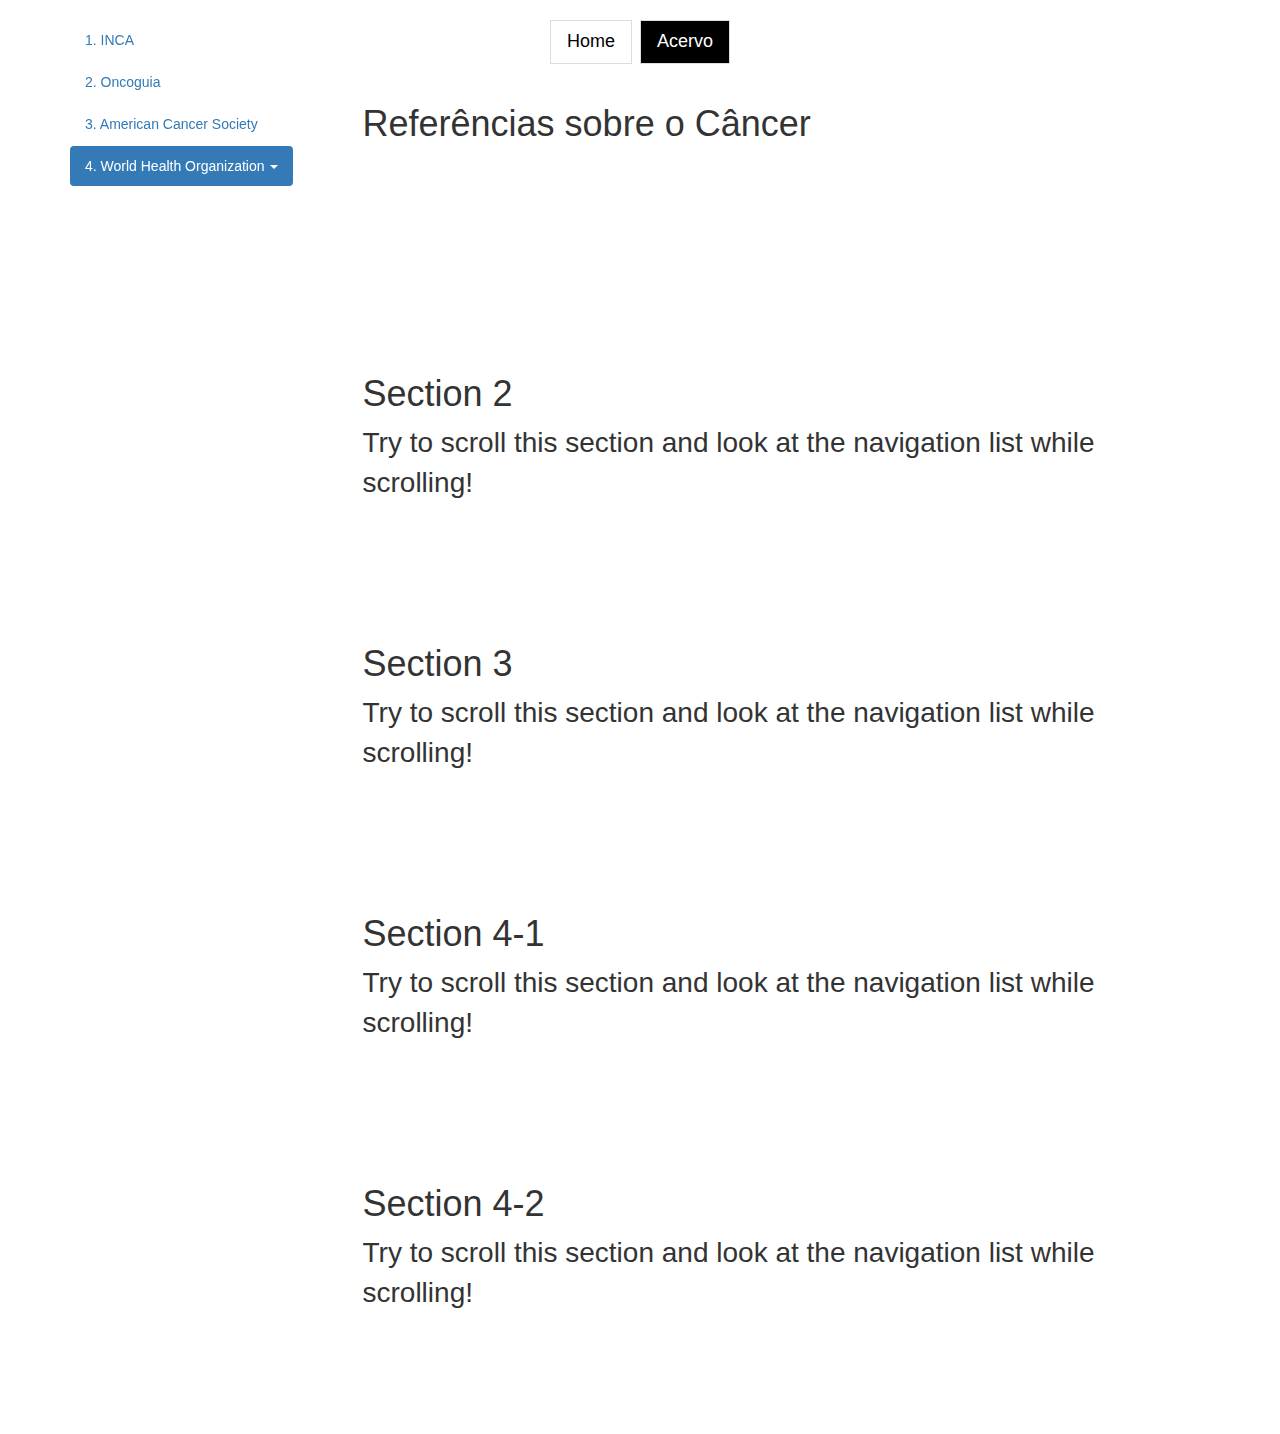
==== biblioteca.html @ 803159f8 "." ====
<!DOCTYPE hmtl>
<html lang="pt-br">
  <head>
    <link
    rel="shortcut icon"
    href="img2ing/favicon__2_-removebg-preview.png"
    type="image/x-icon">
    <title> Technology, Science and Research</title>
    <meta charset="utf-8">
  <meta name="viewport" content="width=device-width, initial-scale=1">
  <link rel="stylesheet" href="https://maxcdn.bootstrapcdn.com/bootstrap/3.4.1/css/bootstrap.min.css">
    <link rel="stylesheet" media="mediatype and|not|only (expressions)" href="style.css">
  <script src="https://ajax.googleapis.com/ajax/libs/jquery/3.6.0/jquery.min.js"></script>
  <script src="https://maxcdn.bootstrapcdn.com/bootstrap/3.4.1/js/bootstrap.min.js"></script>
<link href="style1.css" rel="stylesheet" type="text/css" />
</head>
<body data-spy="scroll" data-target="#myScrollspy" data-offset="20">
 <div class="center" style="text-align: center; font-size: 18px">
  <div class="pagination">
  <a href="index.html">Home</a>
  <a href="#" class="active">Acervo</a>
    
  </div>
</div>
<div class="container">
  <div class="row">
    <nav class="col-sm-3" id="myScrollspy">
      <ul class="nav nav-pills nav-stacked">
        <li class="active"><a href="#section1">1. INCA</a></li>
        <li><a href="#section2">2. Oncoguia </a></li>
        <li><a href="#section3">3. American Cancer Society </a></li>
        <li class="dropdown">
          <a class="dropdown-toggle" data-toggle="dropdown" href="#">4. World Health Organization <span class="caret"></span></a>
          <ul class="dropdown-menu">
            <li><a href="#section41">1-4</a></li>
            <li><a href="#section42">2-4</a></li>                     
          </ul>
        </li>
      </ul>
    </nav>
    <div class="col-sm-9">
      <div id="section1">    
        <h1>Referências sobre o Câncer</h1>
        
        <p></p>
      </div>
      <div id="section2"> 
        <h1>Section 2</h1>
        <p>Try to scroll this section and look at the navigation list while scrolling!</p>
      </div>        
      <div id="section3">         
        <h1>Section 3</h1>
        <p>Try to scroll this section and look at the navigation list while scrolling!</p>
      </div>
      <div id="section41">         
        <h1>Section 4-1</h1>
        <p>Try to scroll this section and look at the navigation list while scrolling!</p>
      </div>      
      <div id="section42">         
        <h1>Section 4-2</h1>
        <p>Try to scroll this section and look at the navigation list while scrolling!</p>
      </div>
    </div>
  </div>
</div>

</body>
</html>
  </div>
</div>

</body>
---- style.css ----
* @media screen and (min-width: 480px) {
  #leftsidebar {width: 200px; float: left;}
  #main {margin-left: 250px;}
  float: none;
  width: 100%;
}

.nav-resp{
  background-color:rgb(31 41 55);
  color: #f2f2f2;
  padding: 20px 20px;
  text-decoration: none;
  font-family: 'Caveat', cursiva;
}
.item-nav{
  float: left;
  font-size: 25px;
  margin: -5 20px;
}
.nav-1{
text-align: center;
 float: center;
 margin: 0 20px;
 text-align: 50%;
 position: relative;
 color:#2fe1f9;
text-decoration: none;
 font-size: 20px;
display: inline;
 margin-left: 60px;
}
.nav-1:hover {
  background-color: #cce2f0;
}
.nav-2{
  margin: -10 20px;
text-align: 50%;
 float: left;
 color:#2fe1f9;
text-decoration: none;
 font-size: 18px;
}
.active{
  margin: -10px;
  text-align: 50%;
  float:left;
  color: white;
  text-decoration: none;
 font-size: 18px;
  
}
body {
    position: relative;
  }
  ul.nav-pills {
    top: 20px;
    position: fixed;
  }
  div.col-sm-9 div {
    height: 250px;
    font-size: 28px;
  }
.center {
  text-align: center;
}

.pagination {
  display: inline-block;
}

.pagination a {
  color: black;
  float: left;
  padding: 8px 16px;
  text-decoration: none;
  transition: background-color .3s;
  border: 1px solid #ddd;
  margin: 0 4px;
}
.pagination a.active {
  background-color: black;
  color: white;
  border: 1px solid #black;
}
.footer{
  width: 100%;
  background-color: rgb(31 41 55);
  color: white;
  text-align: center;
  padding: 3px;
  display: block;
}
.cards{
  padding:20px;
  margin:5px;
}
.pagination a:hover:not(.active) {background-color: #36abdd66;}
#nav-1 hover: {background-color: #41bcec66;}
body {font-family: Arial, Helvetica, sans-serif;}
* {box-sizing: border-box;}

.media-body{
 font-family: 'Caveat', cursiva; 
  color: black;
  font-size: 16px;
  text-align:justify;
}
.missao-1{
  font-size: 25px;
  text-align: center;
  font-family: 'Lobster', cursive
}
.missao-2{
  padding: 0 20px;
}
.missao-3{
  text-align:center;
  text-size:15px;
}
.eq-1{
 padding: 10 20px;
  font-family: 'Caveat', cursiva; 
  color: black;
  font-size: 30px;
  text-align:center;
 
  
}
.conteudo_grid {
   padding: 10 20px;
  display: grid;
  gap: 10px;
  justify-items: center;
}

.item_grid {
  justify-items: center;
  text-align: center;
  font-size: 15px;
  margin:0px;
}

.img_grid {
  display: inline-block;
  width: 85%;
  border-radius:80px;
}
.kfoto{
  grid-column: 1;
  grid-row: 1;
  width: 65%;
}

.afoto {
  grid-column: 2;
  grid-row: 1;
  width: 65%;
}

.ifoto{
  grid-column: 4;
  grid-row: 1;
  width:65%;
 
}

.sfoto{
  grid-column: 3;
  grid-row: 1;
  width: 65%;
}
.efoto{
  grid-column: 5;
  grid-row: 1;
  width: 65%;
}
.lfoto{
grid-column: 2;
  grid-row: 2;
  width: 65%;  
}
.ffoto{
grid-column: 3;
  grid-row: 2;
  width: 65%;  
}
.ivfoto{
 grid-column: 4;
  grid-row: 2;
  width: 65%; 
}
.ft-1{
 width: 100%;
  background-color: rgb(31 41 55);
  color: white;
  text-align: center;
  padding: 3px;
  display: block;
}
---- style1.css ----
body {
    position: relative;
  }
  ul.nav-pills {
    top: 20px;
    position: fixed;
  }
  div.col-sm-9 div {
    height: 250px;
    font-size: 28px;
  }
.center {
  text-align: center;
}

.pagination {
  display: inline-block;
}

.pagination a {
  color: black;
  float: left;
  padding: 8px 16px;
  text-decoration: none;
  transition: background-color .3s;
  border: 1px solid #ddd;
  margin: 0 4px;
}
.pagination a.active {
  background-color: black;
  color: white;
  border: 1px solid #black;
}
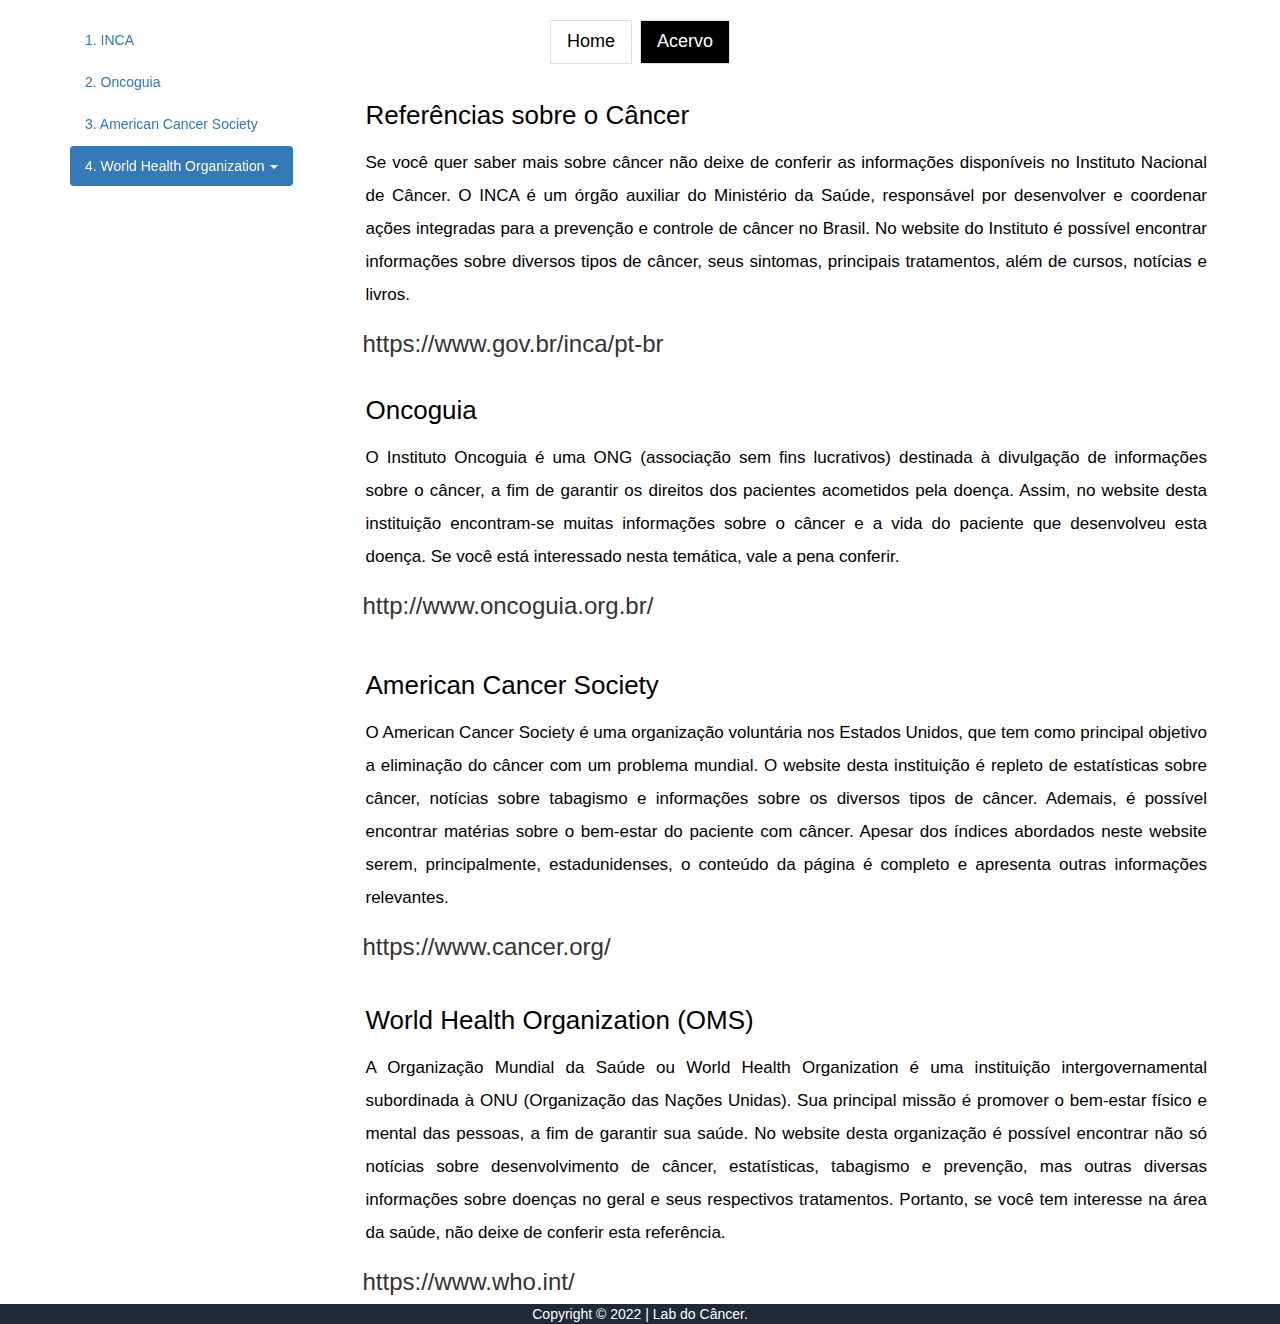
==== commit 94a586ed: "." ====
--- a/biblioteca.html
+++ b/biblioteca.html
@@ -3,7 +3,7 @@
   <head>
     <link
     rel="shortcut icon"
-    href="img2ing/favicon__2_-removebg-preview.png"
+    href="img/logo_azul-removebg-preview.png"
     type="image/x-icon">
     <title> Technology, Science and Research</title>
     <meta charset="utf-8">
@@ -32,41 +32,68 @@
         <li class="dropdown">
           <a class="dropdown-toggle" data-toggle="dropdown" href="#">4. World Health Organization <span class="caret"></span></a>
           <ul class="dropdown-menu">
-            <li><a href="#section41">1-4</a></li>
-            <li><a href="#section42">2-4</a></li>                     
+            <li><a href="#section4-1">1-4</a></li>
+            <li><a href="#section4-2">2-4</a></li>                     
           </ul>
         </li>
       </ul>
     </nav>
     <div class="col-sm-9">
       <div id="section1">    
-        <h1>Referências sobre o Câncer</h1>
-        
-        <p></p>
+        <h1 class="titulo-acervo">Referências sobre o Câncer</h1>
+          <p class="texto-acervo"> Se você quer saber mais sobre câncer não deixe de conferir as informações disponíveis no Instituto Nacional de Câncer. O INCA é um órgão auxiliar do Ministério da Saúde, responsável por desenvolver e coordenar ações integradas para a prevenção e controle de câncer no Brasil. No website do Instituto é possível encontrar informações sobre diversos tipos de câncer, seus sintomas, principais tratamentos, além de cursos, notícias e livros.
+            <br>
+        <h3> https://www.gov.br/inca/pt-br</h3>
+</p>
+        </div>
+        <br>
+      <br>
+         
+      <div id="section2"> 
+        <h1 class="titulo-acervo">Oncoguia </h1>
+        <p class="texto-acervo">O Instituto Oncoguia é uma ONG (associação sem fins lucrativos) destinada à divulgação de informações sobre o câncer, a fim de garantir os direitos dos pacientes acometidos pela doença. Assim, no website desta instituição encontram-se muitas informações sobre o câncer e a vida do paciente que desenvolveu esta doença. Se você está interessado nesta temática, vale a pena conferir.
+          <br>
+        <h3>http://www.oncoguia.org.br/</h3>
+        </p>
+<br>
+        <br>
+        <br>
+      </div>        
+        <br>
+      <div id="section3">    
+        <h1 class="titulo-acervo">American Cancer Society</h1>
+        <p class="texto-acervo">O American Cancer Society é uma organização voluntária nos Estados Unidos, que tem como principal objetivo a eliminação do câncer com um problema mundial. O website desta instituição é repleto de estatísticas sobre câncer, notícias sobre tabagismo e informações sobre os diversos tipos de câncer. Ademais, é possível encontrar matérias sobre o bem-estar do paciente com câncer. Apesar dos índices abordados neste website serem, principalmente, estadunidenses, o conteúdo da página é completo e apresenta outras informações relevantes.
+          <br>
+        <h3>https://www.cancer.org/</h3>
+          
+
+</p>
       </div>
-      <div id="section2"> 
-        <h1>Section 2</h1>
-        <p>Try to scroll this section and look at the navigation list while scrolling!</p>
-      </div>        
-      <div id="section3">         
-        <h1>Section 3</h1>
-        <p>Try to scroll this section and look at the navigation list while scrolling!</p>
-      </div>
-      <div id="section41">         
-        <h1>Section 4-1</h1>
-        <p>Try to scroll this section and look at the navigation list while scrolling!</p>
-      </div>      
-      <div id="section42">         
-        <h1>Section 4-2</h1>
-        <p>Try to scroll this section and look at the navigation list while scrolling!</p>
-      </div>
+      <br>
+      <br>
+        <br>
+        <br>
+      <div id="section4-1">         
+        <h1 class="titulo-acervo">World Health Organization (OMS)</h1>
+        <p class="texto-acervo">A Organização Mundial da Saúde ou World Health Organization é uma instituição intergovernamental subordinada à ONU (Organização das Nações Unidas). Sua principal missão é promover o bem-estar físico e mental das pessoas, a fim de garantir sua saúde. No website desta organização é possível encontrar não só notícias sobre desenvolvimento de câncer, estatísticas, tabagismo e prevenção, mas outras diversas informações sobre doenças no geral e seus respectivos tratamentos. Portanto, se você tem interesse na área da saúde, não deixe de conferir esta referência.
+          <br>
+        <h3>https://www.who.int/</h3>
+</p>
+      </div>   
+        <br>
+        <br>
     </div>
   </div>
 </div>
+  <br>
 
 </body>
 </html>
   </div>
 </div>
-
-</body>+</body>
+<section>
+<footer class="ft-1">  
+Copyright © 2022 | Lab do Câncer.
+</footer>
+  </section>--- a/style.css
+++ b/style.css
@@ -27,7 +27,7 @@
 text-decoration: none;
  font-size: 20px;
 display: inline;
- margin-left: 60px;
+ margin-left: 30px;
 }
 .nav-1:hover {
   background-color: #cce2f0;
@@ -112,10 +112,11 @@
 }
 .missao-2{
   padding: 0 20px;
+  text-size:18px;
 }
 .missao-3{
   text-align:center;
-  text-size:15px;
+  text-size:18px;
 }
 .eq-1{
  padding: 10 20px;
@@ -196,4 +197,4 @@
   text-align: center;
   padding: 3px;
   display: block;
-}+}
--- a/style1.css
+++ b/style1.css
@@ -30,4 +30,27 @@
   background-color: black;
   color: white;
   border: 1px solid #black;
-}+}
+
+.titulo-acervo{
+  color:black;
+  font-size:26px;
+  margin:5 3px;
+  line-height:2;
+}
+
+.texto-acervo{
+  font-size: 17px;
+  color: black;
+  text-align:justify;
+  margin:5 3px;
+  line-height:33px;
+}
+.ft-1{
+ width: 100%;
+  background-color: rgb(31 41 55);
+  color: white;
+  text-align: center;
+  padding: .3px;
+  display: block;
+}
